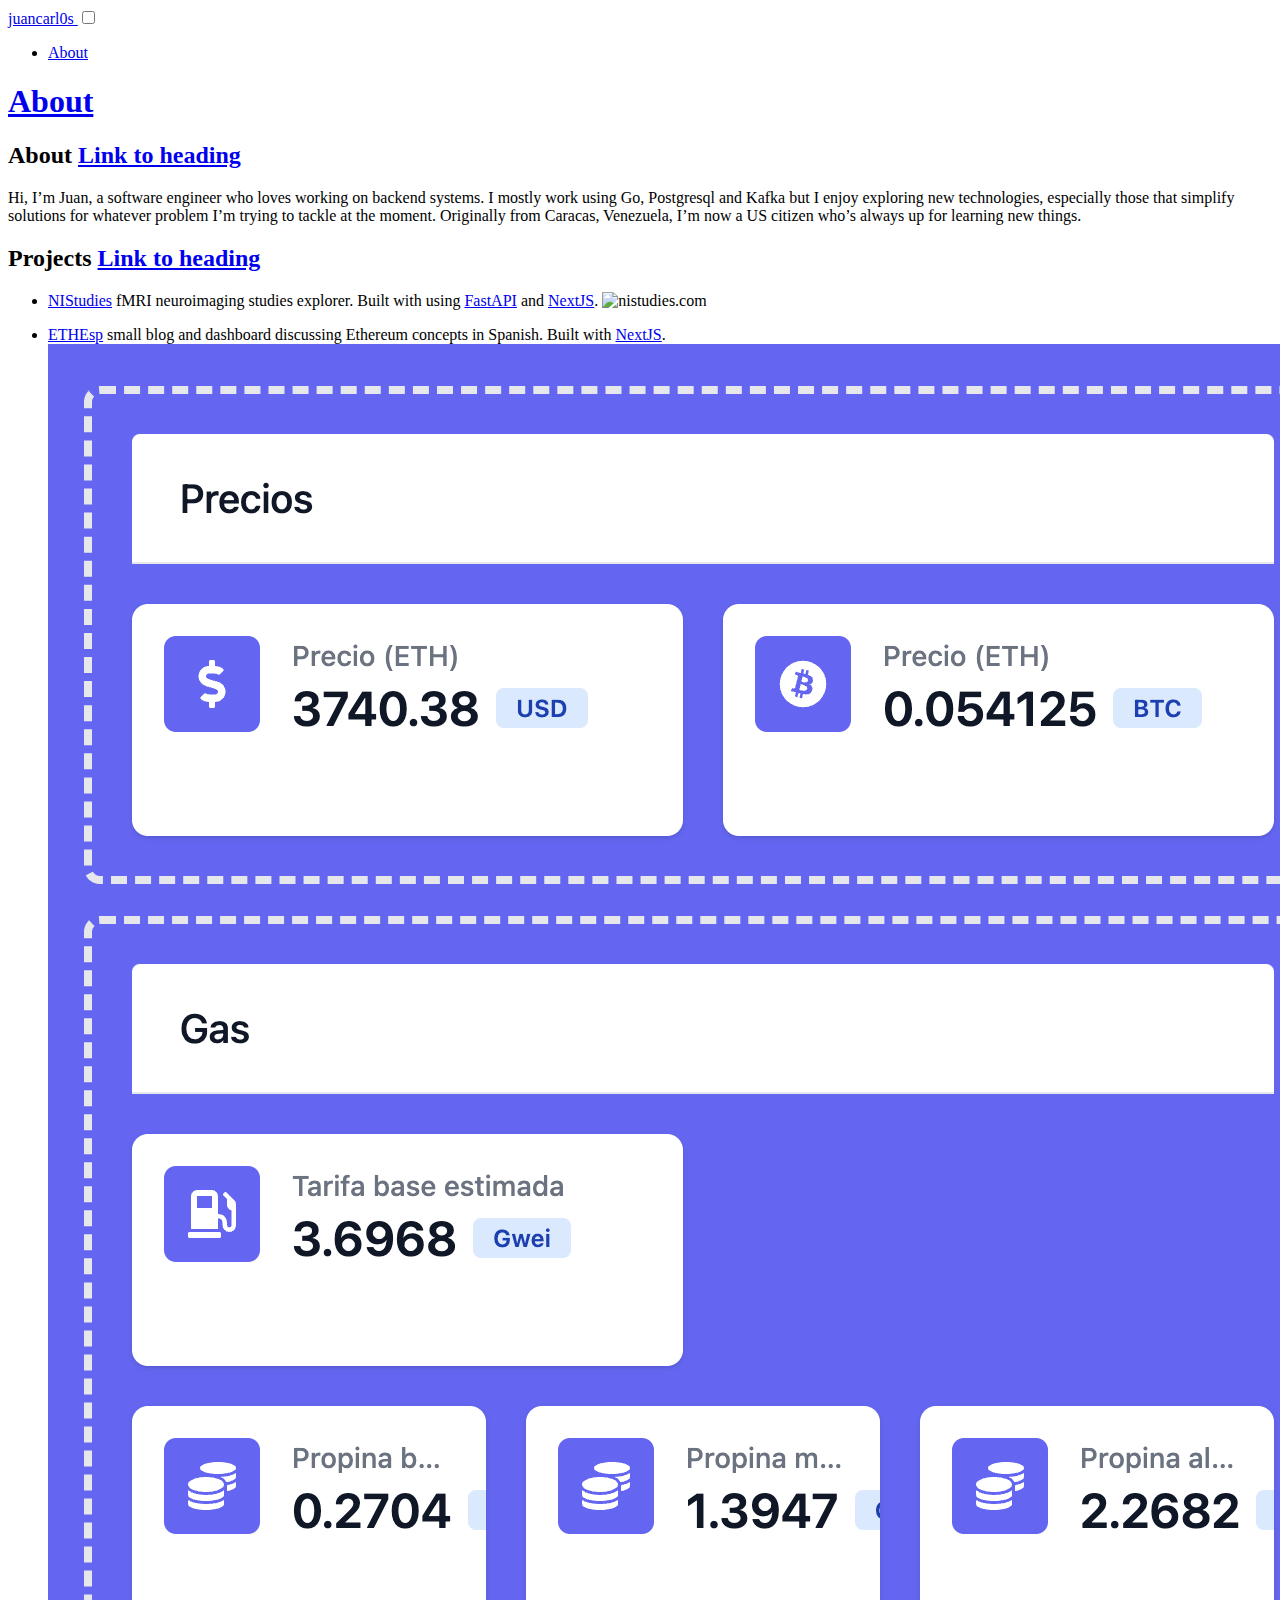
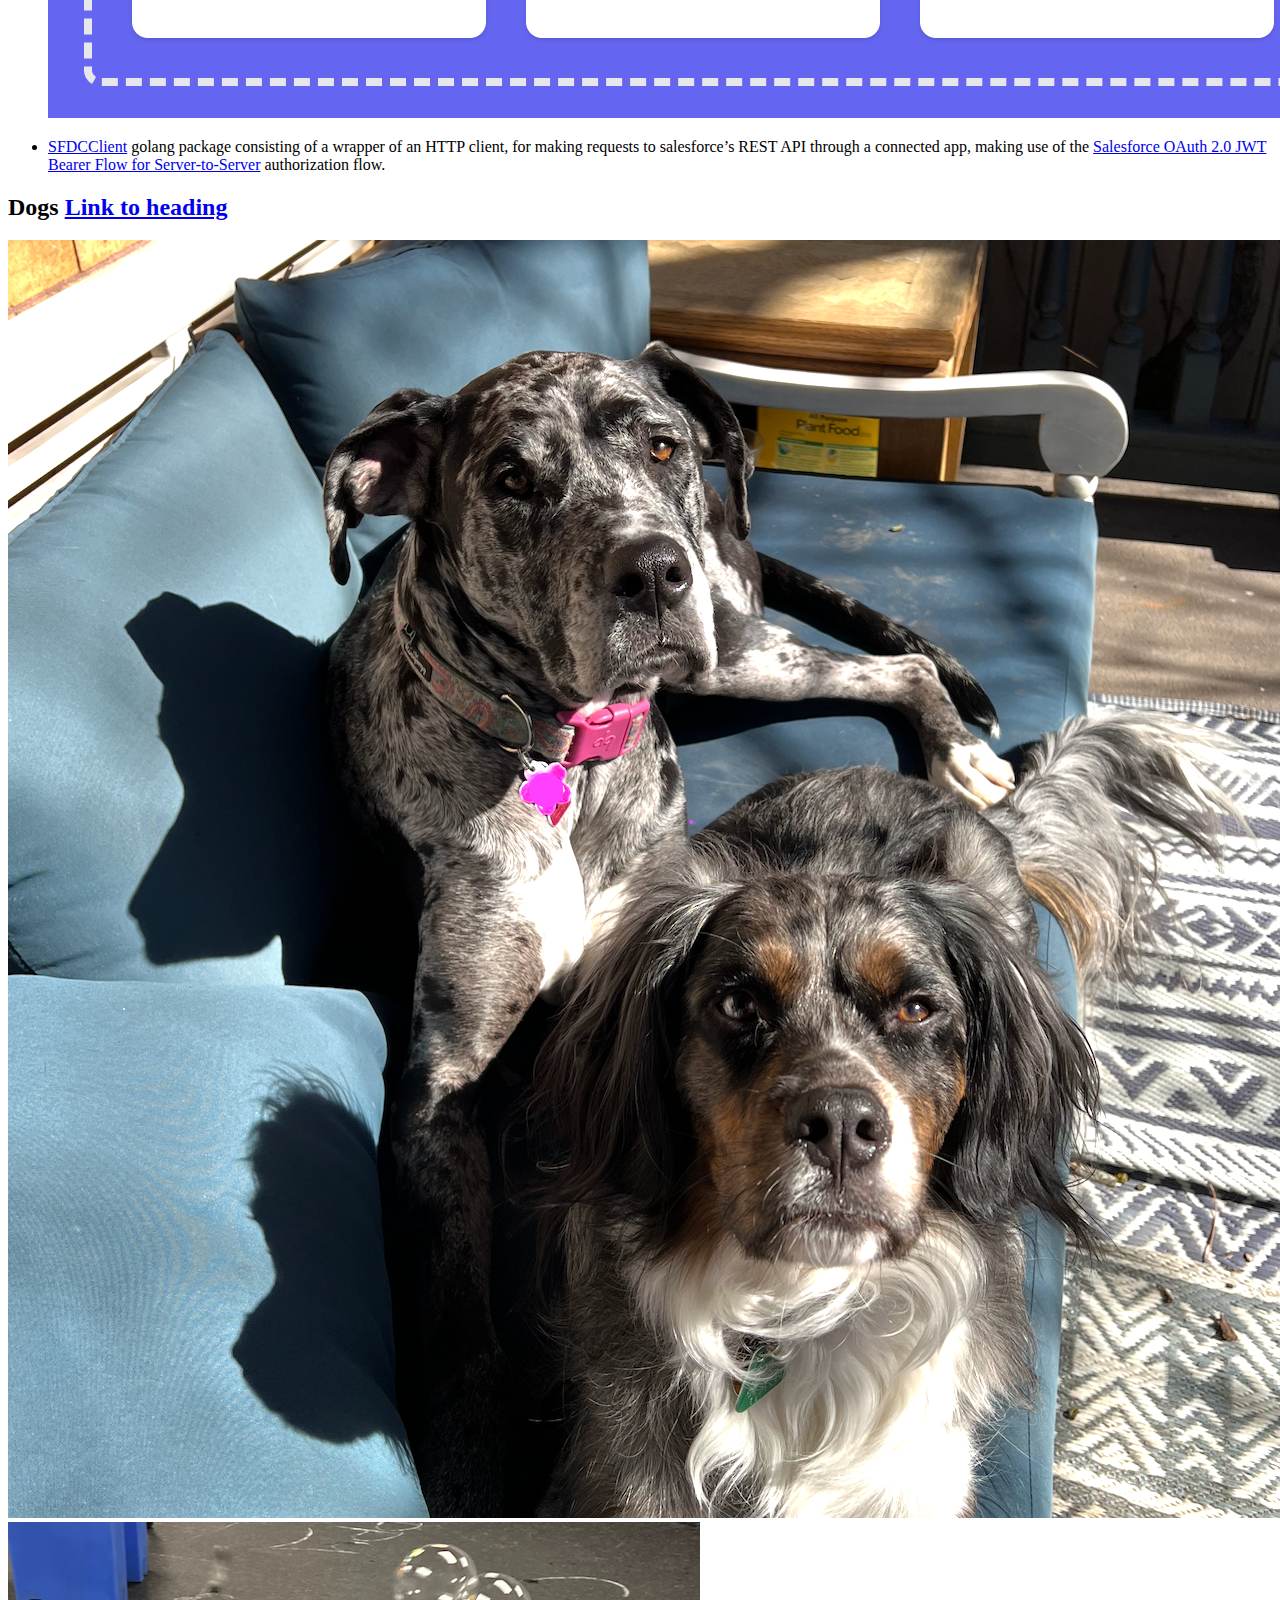
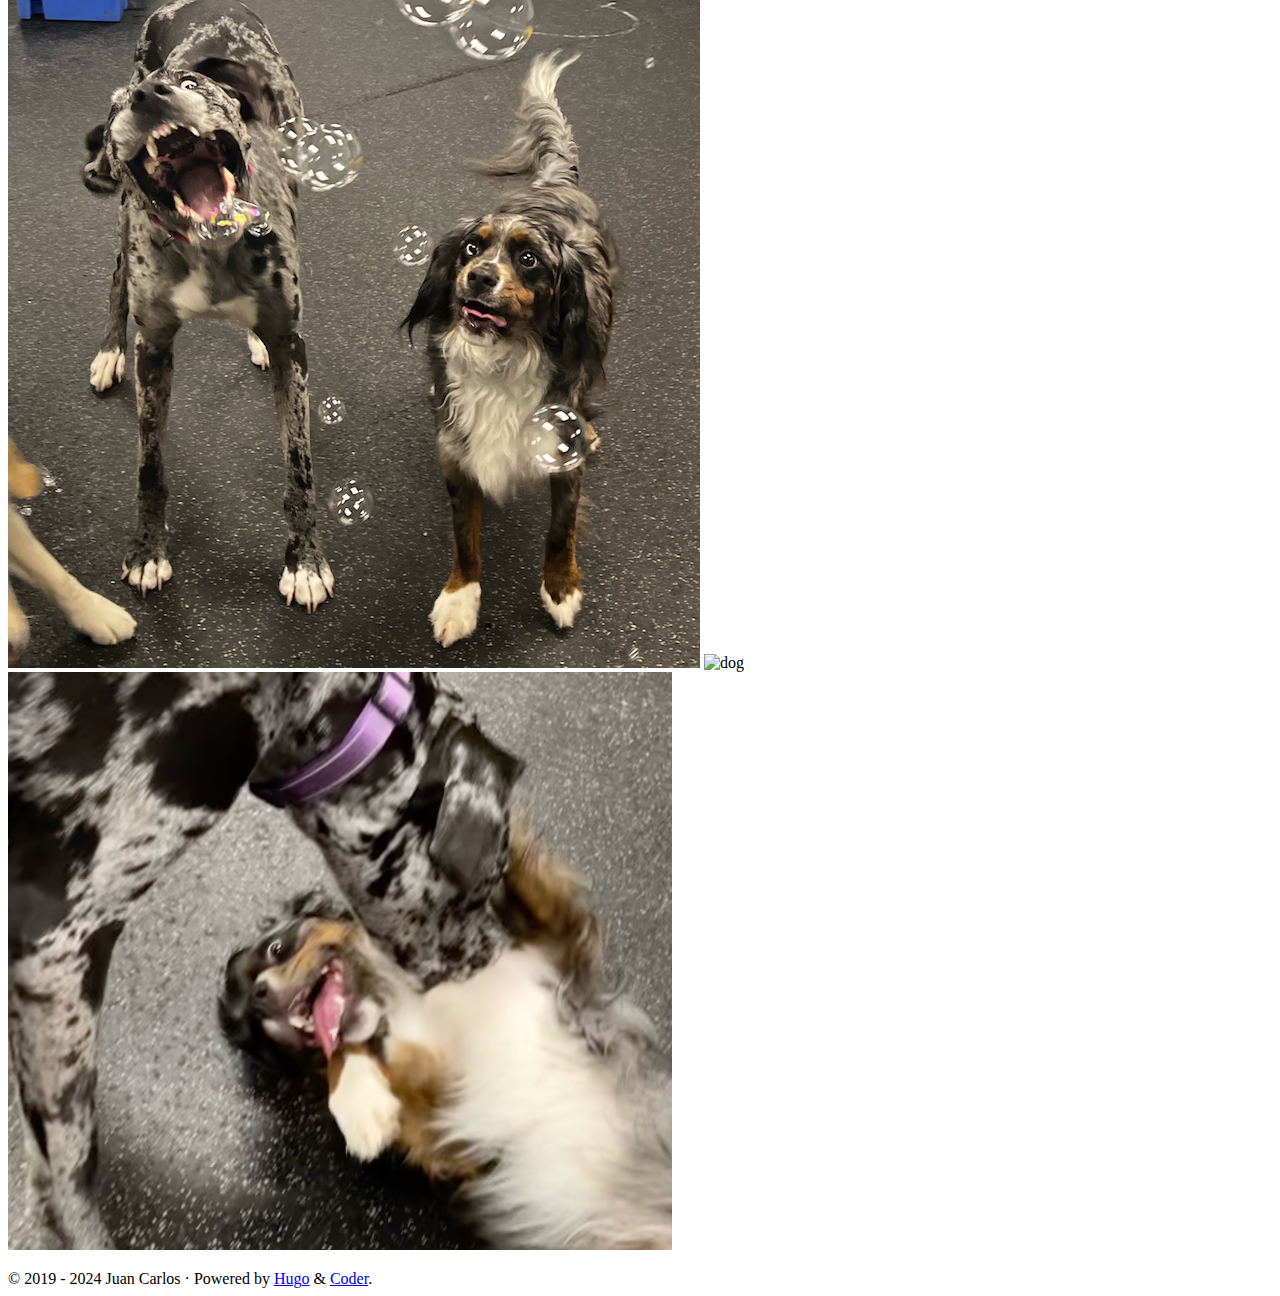
==== public/about/index.html @ f53e01db "add stuff" ====
<!DOCTYPE html>
<html lang="en">

<head>
  <title>
  About · juancarl0s
</title>
  <meta charset="utf-8">
<meta name="viewport" content="width=device-width, initial-scale=1.0">
<meta name="color-scheme" content="light dark">




<meta name="author" content="Juan Carlos">
<meta name="description" content="About Link to heading Hi, I&rsquo;m Juan, a software engineer who loves working on backend systems. I mostly work using Go, Postgresql and Kafka but I enjoy exploring new technologies, especially those that simplify solutions for whatever problem I’m trying to tackle at the moment. Originally from Caracas, Venezuela, I&rsquo;m now a US citizen who&rsquo;s always up for learning new things.
Projects Link to heading NIStudies fMRI neuroimaging studies explorer.">
<meta name="keywords" content="blog,backend,developer,personal">


  <meta name="twitter:card" content="summary">
  <meta name="twitter:title" content="About">
  <meta name="twitter:description" content="About Link to heading Hi, I’m Juan, a software engineer who loves working on backend systems. I mostly work using Go, Postgresql and Kafka but I enjoy exploring new technologies, especially those that simplify solutions for whatever problem I’m trying to tackle at the moment. Originally from Caracas, Venezuela, I’m now a US citizen who’s always up for learning new things.
Projects Link to heading NIStudies fMRI neuroimaging studies explorer.">

<meta property="og:url" content="https://juancarl0s.com/about/">
  <meta property="og:site_name" content="juancarl0s">
  <meta property="og:title" content="About">
  <meta property="og:description" content="About Link to heading Hi, I’m Juan, a software engineer who loves working on backend systems. I mostly work using Go, Postgresql and Kafka but I enjoy exploring new technologies, especially those that simplify solutions for whatever problem I’m trying to tackle at the moment. Originally from Caracas, Venezuela, I’m now a US citizen who’s always up for learning new things.
Projects Link to heading NIStudies fMRI neuroimaging studies explorer.">
  <meta property="og:locale" content="en">
  <meta property="og:type" content="article">
    <meta property="article:published_time" content="2024-05-25T07:07:07+01:00">
    <meta property="article:modified_time" content="2024-05-25T07:07:07+01:00">




<link rel="canonical" href="https://juancarl0s.com/about/">


<link rel="preload" href="/fonts/fa-brands-400.woff2" as="font" type="font/woff2" crossorigin>
<link rel="preload" href="/fonts/fa-regular-400.woff2" as="font" type="font/woff2" crossorigin>
<link rel="preload" href="/fonts/fa-solid-900.woff2" as="font" type="font/woff2" crossorigin>


  
  
  <link rel="stylesheet" href="/css/coder.min.38c4552ac40f9ae3408bad40358f654ebd8804412fe74ed56f2d6c8a7af82dd3.css" integrity="sha256-OMRVKsQPmuNAi61ANY9lTr2IBEEv507Vby1sinr4LdM=" crossorigin="anonymous" media="screen" />






  
    
    
    <link rel="stylesheet" href="/css/coder-dark.min.a00e6364bacbc8266ad1cc81230774a1397198f8cfb7bcba29b7d6fcb54ce57f.css" integrity="sha256-oA5jZLrLyCZq0cyBIwd0oTlxmPjPt7y6KbfW/LVM5X8=" crossorigin="anonymous" media="screen" />
  



 




<link rel="icon" type="image/svg+xml" href="/img/favicon.svg" sizes="any">
<link rel="icon" type="image/png" href="/img/favicon-32x32.png" sizes="32x32">
<link rel="icon" type="image/png" href="/img/favicon-16x16.png" sizes="16x16">

<link rel="apple-touch-icon" href="/images/apple-touch-icon.png">
<link rel="apple-touch-icon" sizes="180x180" href="/images/apple-touch-icon.png">

<link rel="manifest" href="/site.webmanifest">
<link rel="mask-icon" href="/images/safari-pinned-tab.svg" color="#5bbad5">









</head>






<body class="preload-transitions colorscheme-auto">
  
<div class="float-container">
    <a id="dark-mode-toggle" class="colorscheme-toggle">
        <i class="fa-solid fa-adjust fa-fw" aria-hidden="true"></i>
    </a>
</div>


  <main class="wrapper">
    <nav class="navigation">
  <section class="container">
    
    <a class="navigation-title" href="https://juancarl0s.com/">
      juancarl0s
    </a>
    
    
      <input type="checkbox" id="menu-toggle" />
      <label class="menu-button float-right" for="menu-toggle">
        <i class="fa-solid fa-bars fa-fw" aria-hidden="true"></i>
      </label>
      <ul class="navigation-list">
        
          
            <li class="navigation-item">
              <a class="navigation-link " href="/about/">About</a>
            </li>
          
        
        
      </ul>
    
  </section>
</nav>


    <div class="content">
      
  <section class="container page">
  <article>
    <header>
      <h1 class="title">
        <a class="title-link" href="https://juancarl0s.com/about/">
          About
        </a>
      </h1>
    </header>

    <h2 id="about">
  About
  <a class="heading-link" href="#about">
    <i class="fa-solid fa-link" aria-hidden="true" title="Link to heading"></i>
    <span class="sr-only">Link to heading</span>
  </a>
</h2>
<p>Hi, I&rsquo;m Juan, a software engineer who loves working
on backend systems. I mostly work using Go, Postgresql and
Kafka but I enjoy exploring new technologies, especially
those that simplify solutions for whatever problem
I’m trying to tackle at the moment. Originally from Caracas, Venezuela,
I&rsquo;m now a US citizen who&rsquo;s always up for learning new things.</p>
<h2 id="projects">
  Projects
  <a class="heading-link" href="#projects">
    <i class="fa-solid fa-link" aria-hidden="true" title="Link to heading"></i>
    <span class="sr-only">Link to heading</span>
  </a>
</h2>
<ul>
<li>
<p><a href="https://nistudies.com"  class="external-link" target="_blank" rel="noopener">NIStudies</a> fMRI neuroimaging studies explorer. Built with using <a href="https://fastapi.tiangolo.com/"  class="external-link" target="_blank" rel="noopener">FastAPI</a> and <a href="https://nextjs.org/"  class="external-link" target="_blank" rel="noopener">NextJS</a>.
<img src="images/ni.gif" alt="nistudies.com"></p>
</li>
<li>
<p><a href="https://ethesp.com"  class="external-link" target="_blank" rel="noopener">ETHEsp</a> small blog and dashboard discussing Ethereum concepts in Spanish. Built with <a href="https://nextjs.org/"  class="external-link" target="_blank" rel="noopener">NextJS</a>.
<img src="images/ethesp.png" alt="ethesp.com"></p>
</li>
<li>
<p><a href="https://github.com/nicheinc/sfdcclient"  class="external-link" target="_blank" rel="noopener">SFDCClient</a> golang package consisting of a wrapper of an HTTP client,
for making requests to salesforce&rsquo;s REST API through a connected app,
making use of the <a href="https://help.salesforce.com/articleView?id=remoteaccess_oauth_jwt_flow.htm&amp;type=5"  class="external-link" target="_blank" rel="noopener">Salesforce OAuth 2.0 JWT Bearer Flow for Server-to-Server</a>
authorization flow.</p>
</li>
</ul>
<h2 id="dogs">
  Dogs
  <a class="heading-link" href="#dogs">
    <i class="fa-solid fa-link" aria-hidden="true" title="Link to heading"></i>
    <span class="sr-only">Link to heading</span>
  </a>
</h2>
<p><img src="images/both.png" alt="dogs">
<img src="images/bubbles.png" alt="dog">
<img src="images/dane.png" alt="dog">
<img src="images/small.png" alt="dog"></p>

  </article>
</section>

  

    </div>

    <footer class="footer">
  <section class="container">
    ©
    
      2019 -
    
    2024
     Juan Carlos 
    ·
    
    Powered by <a href="https://gohugo.io/" target="_blank" rel="noopener">Hugo</a> & <a href="https://github.com/luizdepra/hugo-coder/" target="_blank" rel="noopener">Coder</a>.
    
  </section>
</footer>

  </main>

  

  
  
  <script src="/js/coder.min.6ae284be93d2d19dad1f02b0039508d9aab3180a12a06dcc71b0b0ef7825a317.js" integrity="sha256-auKEvpPS0Z2tHwKwA5UI2aqzGAoSoG3McbCw73gloxc="></script>
  

  

  


  
  



  

  

  

  

  

  

  

  

  

  

  

  

  

  

  
</body>

</html>
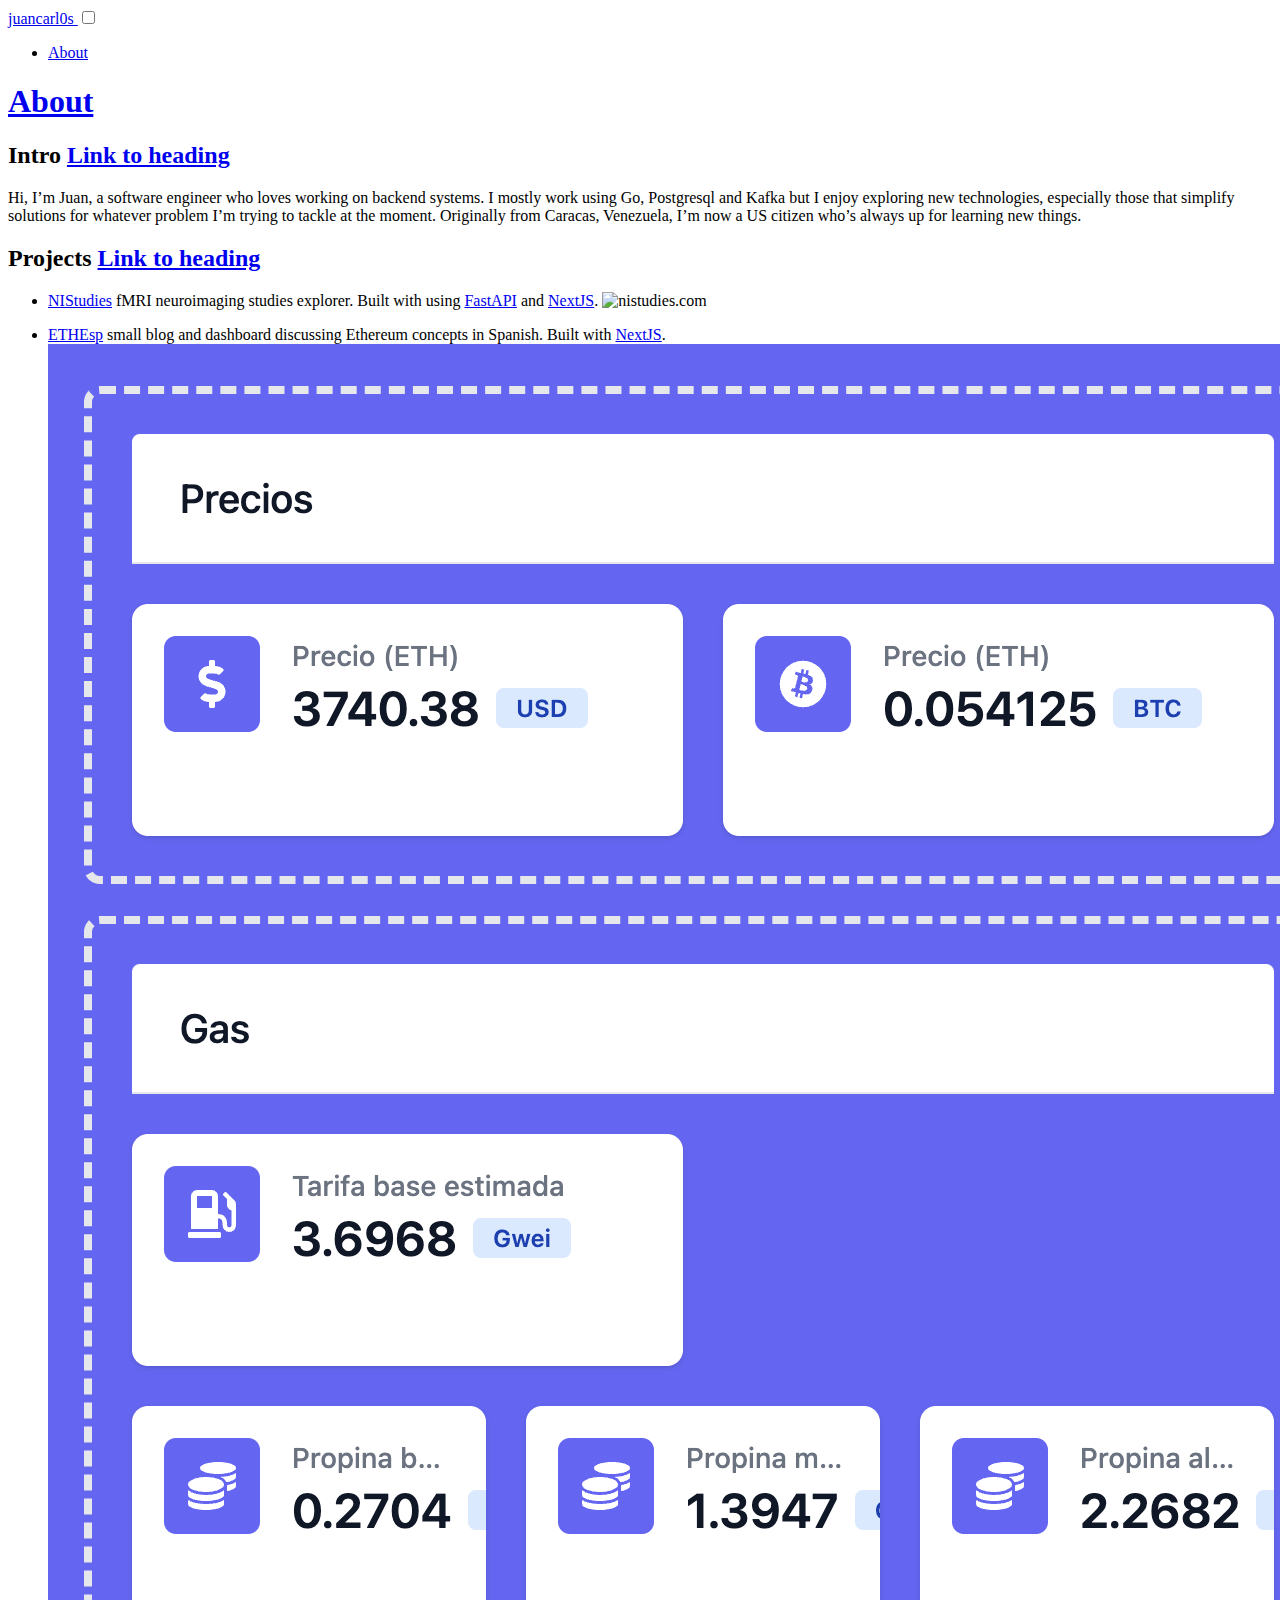
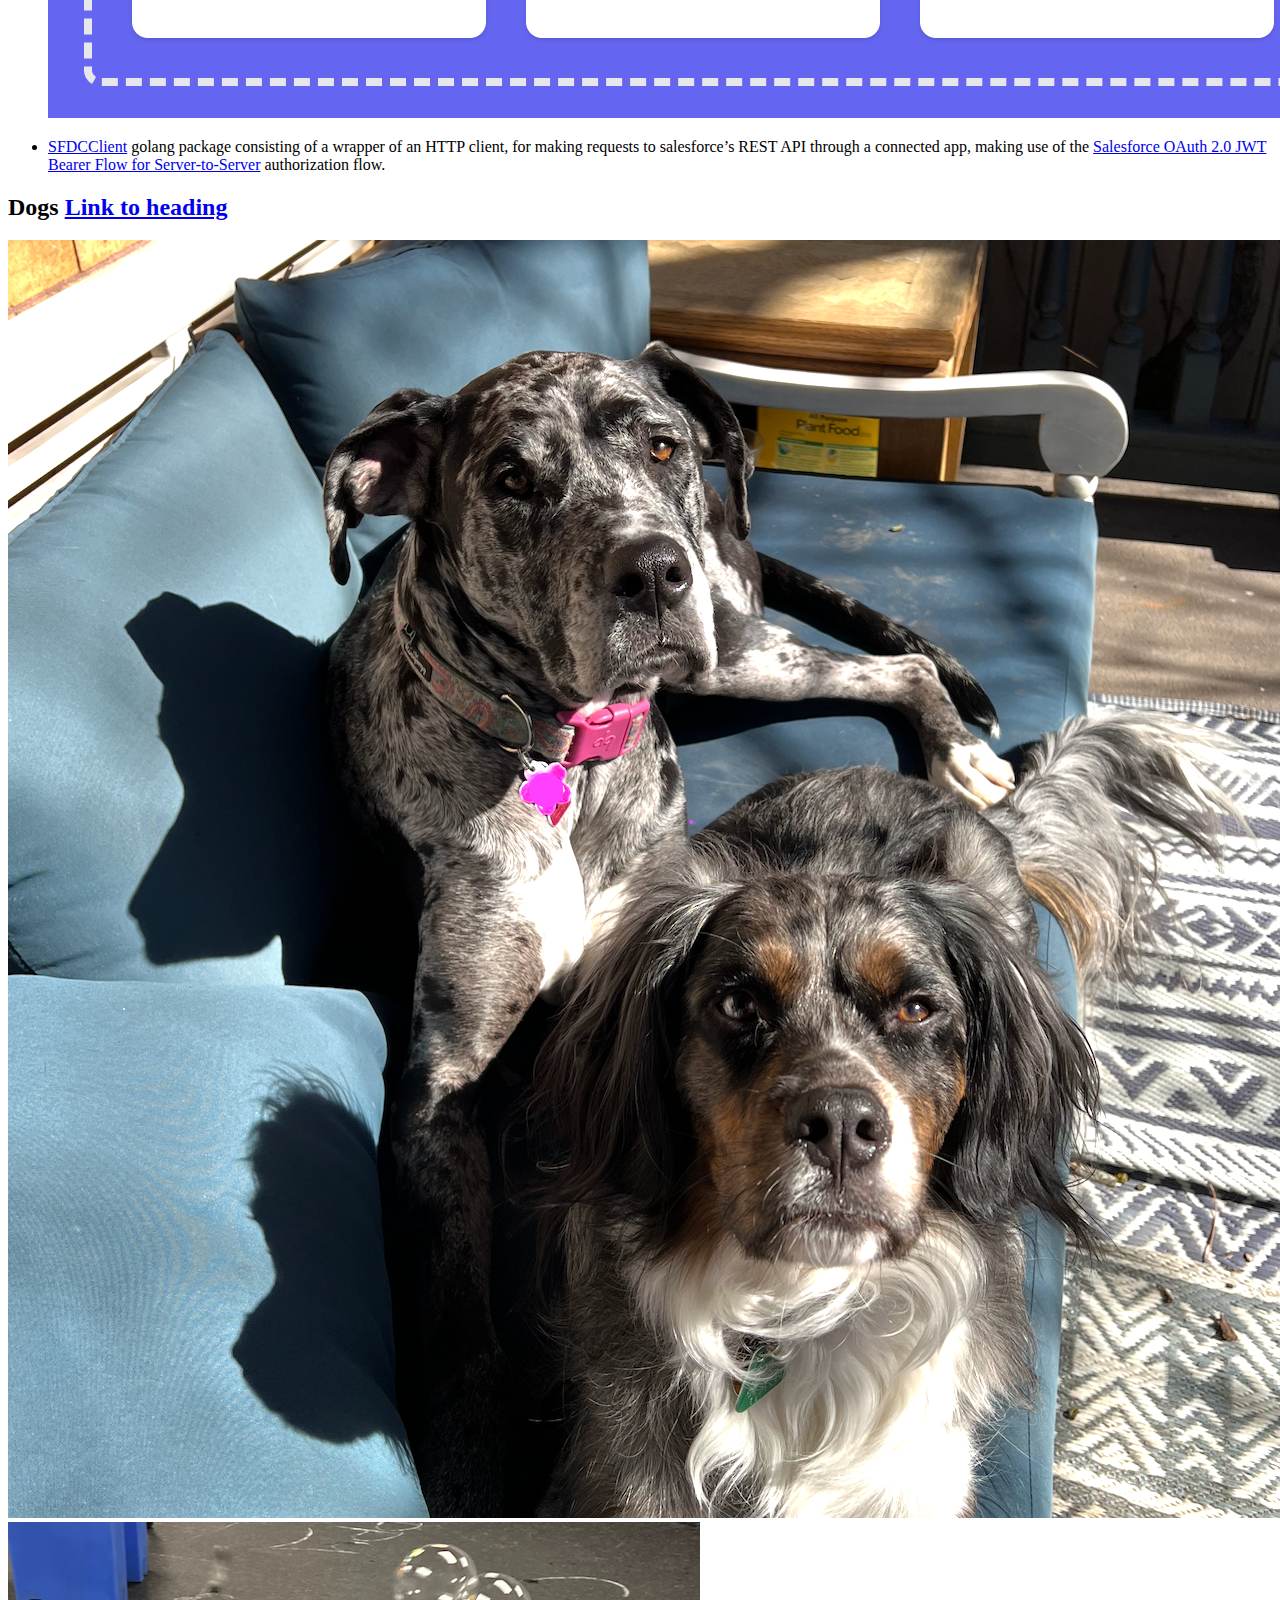
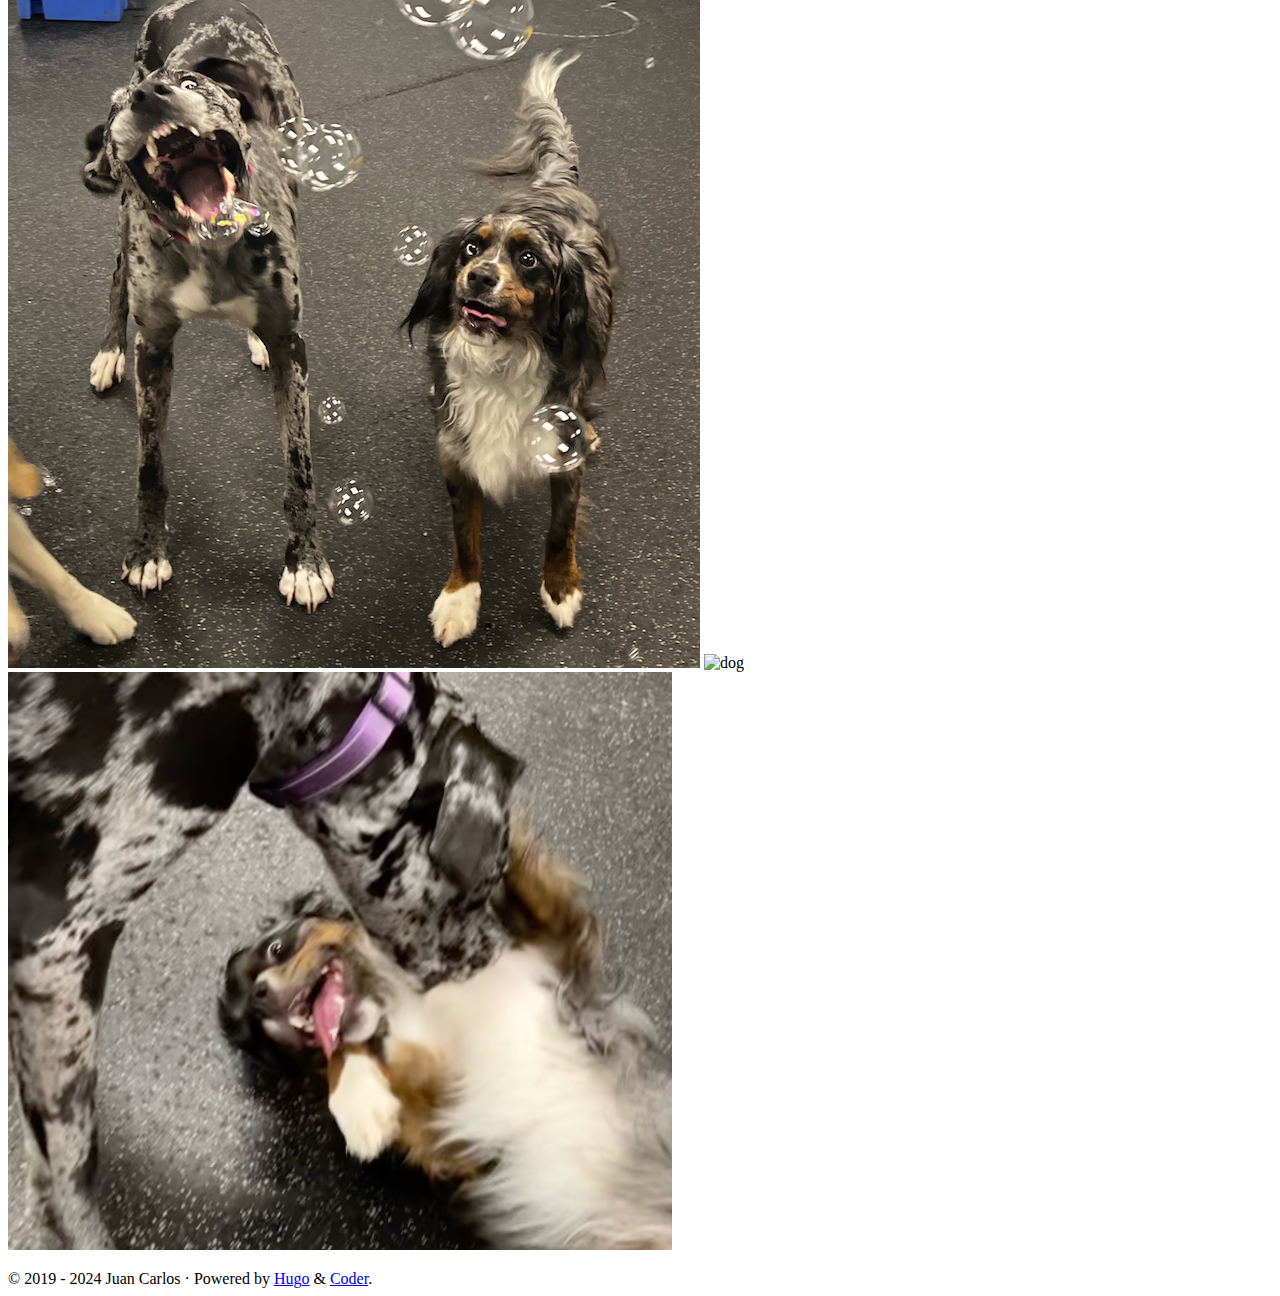
==== commit 55bc608c: "Rerun hugo" ====
--- a/public/about/index.html
+++ b/public/about/index.html
@@ -13,20 +13,20 @@
 
 
 <meta name="author" content="Juan Carlos">
-<meta name="description" content="About Link to heading Hi, I&rsquo;m Juan, a software engineer who loves working on backend systems. I mostly work using Go, Postgresql and Kafka but I enjoy exploring new technologies, especially those that simplify solutions for whatever problem I’m trying to tackle at the moment. Originally from Caracas, Venezuela, I&rsquo;m now a US citizen who&rsquo;s always up for learning new things.
+<meta name="description" content="Intro Link to heading Hi, I&rsquo;m Juan, a software engineer who loves working on backend systems. I mostly work using Go, Postgresql and Kafka but I enjoy exploring new technologies, especially those that simplify solutions for whatever problem I’m trying to tackle at the moment. Originally from Caracas, Venezuela, I&rsquo;m now a US citizen who&rsquo;s always up for learning new things.
 Projects Link to heading NIStudies fMRI neuroimaging studies explorer.">
 <meta name="keywords" content="blog,backend,developer,personal">
 
 
   <meta name="twitter:card" content="summary">
   <meta name="twitter:title" content="About">
-  <meta name="twitter:description" content="About Link to heading Hi, I’m Juan, a software engineer who loves working on backend systems. I mostly work using Go, Postgresql and Kafka but I enjoy exploring new technologies, especially those that simplify solutions for whatever problem I’m trying to tackle at the moment. Originally from Caracas, Venezuela, I’m now a US citizen who’s always up for learning new things.
+  <meta name="twitter:description" content="Intro Link to heading Hi, I’m Juan, a software engineer who loves working on backend systems. I mostly work using Go, Postgresql and Kafka but I enjoy exploring new technologies, especially those that simplify solutions for whatever problem I’m trying to tackle at the moment. Originally from Caracas, Venezuela, I’m now a US citizen who’s always up for learning new things.
 Projects Link to heading NIStudies fMRI neuroimaging studies explorer.">
 
 <meta property="og:url" content="https://juancarl0s.com/about/">
   <meta property="og:site_name" content="juancarl0s">
   <meta property="og:title" content="About">
-  <meta property="og:description" content="About Link to heading Hi, I’m Juan, a software engineer who loves working on backend systems. I mostly work using Go, Postgresql and Kafka but I enjoy exploring new technologies, especially those that simplify solutions for whatever problem I’m trying to tackle at the moment. Originally from Caracas, Venezuela, I’m now a US citizen who’s always up for learning new things.
+  <meta property="og:description" content="Intro Link to heading Hi, I’m Juan, a software engineer who loves working on backend systems. I mostly work using Go, Postgresql and Kafka but I enjoy exploring new technologies, especially those that simplify solutions for whatever problem I’m trying to tackle at the moment. Originally from Caracas, Venezuela, I’m now a US citizen who’s always up for learning new things.
 Projects Link to heading NIStudies fMRI neuroimaging studies explorer.">
   <meta property="og:locale" content="en">
   <meta property="og:type" content="article">
@@ -140,9 +140,9 @@
       </h1>
     </header>
 
-    <h2 id="about">
-  About
-  <a class="heading-link" href="#about">
+    <h2 id="intro">
+  Intro
+  <a class="heading-link" href="#intro">
     <i class="fa-solid fa-link" aria-hidden="true" title="Link to heading"></i>
     <span class="sr-only">Link to heading</span>
   </a>
